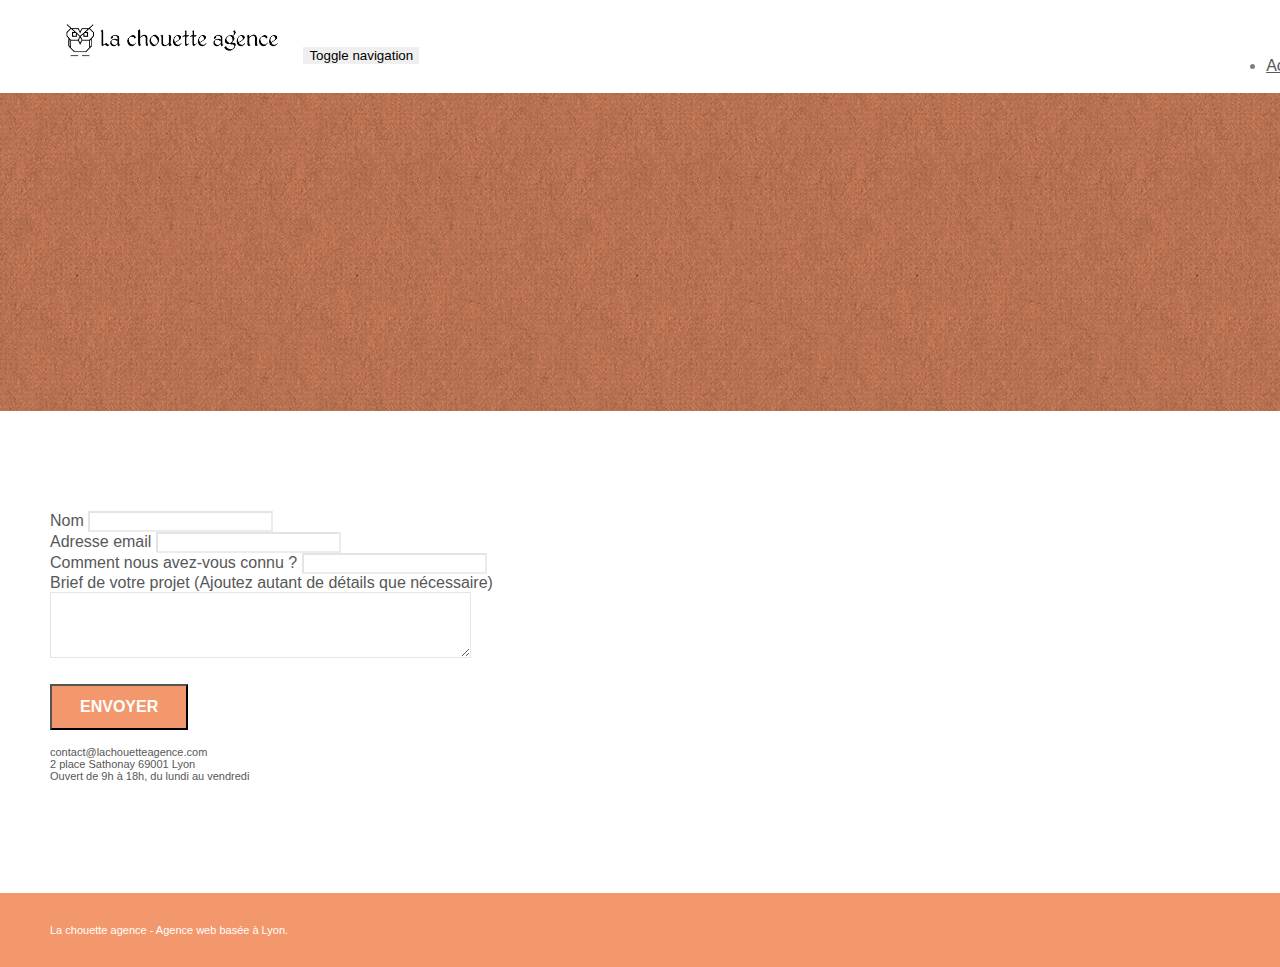
==== contacter-notre-agence.html @ 5e558822 "Modification de l'URL de la page 2" ====
<!doctype html>
<html lang="Default">
<head>
    <meta charset="utf-8">
    <meta name="description" content="Contacter dès aujourd'hui la chouette agence de Lyon pour réussir la création de votre site web en misant sur notre expertise">
    <meta name="viewport" content="width=device-width, initial-scale=1.0, viewport-fit=cover">
    <link rel="shortcut icon" type="image/png" href="favicon.jpg">
    <link rel="stylesheet" type="text/css" href="./css/bootstrap.min.css">
	<link rel="stylesheet" type="text/css" href="style.css">
	<link rel="stylesheet" type="text/css" href="./css/font-awesome.min.css">
	<link rel="stylesheet" type="text/css" href="./css/et-line.min.css">
    <title>Contacter la chouette agence</title>

<!-- Analytics -->
 
<!-- Analytics END -->
    
</head>
<body>
<!-- Principal conteneur -->
<div class="page-container">
    
<!-- bloc-0 -->
<div class="bloc bgc-white l-bloc " id="bloc-0">
	<div class="container bloc-sm">
		<nav class="navbar row">
			<div class="navbar-header">
				<a class="navbar-brand" href="index.html"><img src="img/la-chouette-agence.png" alt="bannière de la chouette agence de lyon" height="40" /></a>
				<button id="nav-toggle" type="button" class="ui-navbar-toggle navbar-toggle" data-toggle="collapse" data-target=".navbar-1">
					<span class="sr-only">Toggle navigation</span><span class="icon-bar"></span><span class="icon-bar"></span><span class="icon-bar"></span>
				</button>
			</div>
			<div class="collapse navbar-collapse navbar-1 special-dropdown-nav">
				<ul class="site-navigation nav navbar-nav">
					<li>
						<a href="index.html">Accueil</a>
					</li>
					<li>
					</li>
					<li>
						<a href="page2.html">page2 &gt;</a>
					</li>
				</ul>
			</div>
		</nav>
	</div>
</div>
<!-- bloc-0 END -->

<!-- bloc-6 -->
<div class="bloc bg-dots-bg bg-repeat bgc-atomic-tangerine d-bloc bloc-bg-texture texture-paper" id="bloc-6">
	<div class="container bloc-lg">
		<div class="row">
			<div class="col-sm-12">
				<h1 class="text-center hero-bloc-text tc-white">
					Parlons web design !
				</h1>
				<p class="text-center mg-lg tc-white tight-width-whitespace">
					Nous sommes ravis que vous souhaitiez collaborer avec notre agence.<br>
					Parlez-nous de votre projet en complétant le formulaire ci-dessous.
				</p>
			</div>
		</div>
	</div>
</div>
<!-- bloc-6 END -->

<!-- bloc-7 -->
<div class="bloc bgc-white l-bloc" id="bloc-7">
	<div class="container bloc-lg">
		<div class="row">
			<div class="col-sm-6">
				<form id="form_1" novalidate success-msg="Your message has been sent." fail-msg="Sorry it seems that our mail server is not responding, Sorry for the inconvenience!">
					<div class="form-group">
						<label>
							Nom
						</label>
						<input id="name" class="form-control" required />
					</div>
					<div class="form-group">
						<label>
							Adresse email
						</label>
						<input id="email" class="form-control" type="email" required />
					</div>
					<div class="form-group">
						<label>
							Comment nous avez-vous connu ?
						</label>
						<input class="form-control" type="email" required id="input_504" />
					</div>
					<div class="form-group">
						<label>
							Brief de votre projet (Ajoutez autant de détails que nécessaire)<br>
						</label><textarea id="message" class="form-control" rows="4" cols="50" required></textarea>
					</div> 
					<button class="bloc-button btn btn-lg btn-block cta-hero btn-atomic-tangerine" type="submit">
						Envoyer
					</button>
				</form>
			</div>
			<div class="col-sm-6">
				<p>
					contact@lachouetteagence.com<br>2 place Sathonay 69001 Lyon<br>Ouvert de 9h à 18h, du lundi au vendredi<br>
				</p>
			</div>
		</div>
	</div>
</div>
<!-- bloc-7 END -->

<!-- ScrollToTop Button -->
<a class="bloc-button btn btn-d scrollToTop" onclick="scrollToTarget('1')"><span class="fa fa-chevron-up"></span></a>
<!-- ScrollToTop Button END-->


<!-- Footer - bloc-8 -->
<div class="bloc bgc-atomic-tangerine d-bloc" id="bloc-8">
	<div class="container bloc-sm">
		<div class="row">
			<div class="col-sm-12">
				<p class="text-center white">
					La chouette agence - Agence web basée à Lyon.<br>
				</p>
				<div class="row row-no-gutters social">
					<div class="col-sm-3">
						<div class="text-center">
							<a class="social" href="index.html"><span class="fa fa-twitter icon-md"></span></a>
						</div>
					</div>
					<div class="col-sm-3">
						<div class="text-center">
							<a class="social" href="index.html"><span class="fa fa-facebook icon-md"></span></a>
						</div>
					</div>
					<div class="col-sm-3">
						<div class="text-center">
							<a class="social" href="index.html"><span class="fa fa-dribbble icon-md"></span></a>
						</div>
					</div>
					<div class="col-sm-3">
						<div class="text-center">
							<a class="social" href="index.html"><span class="fa fa-instagram icon-md"></span></a>
						</div>
					</div>
				</div>
			</div>
		</div>
	</div>
</div>
<!-- Footer - bloc-8 END -->

</div>
<!-- Principal conteneur END -->
    
	<script src="./js/jquery-2.1.0.min.js"></script>
	<script src="./js/bootstrap.min.js"></script>
	<script src="./js/blocs.min.js"></script>
	<script src="./js/jqBootstrapValidation.js"></script>
	<script src="./js/formHandler.js"></script>

</body>
</html>
---- style.css ----
body {
    margin: 0;
    padding: 0;
    background: #FFF;
    overflow-x: hidden;
    -webkit-font-smoothing: antialiased;
    -moz-osx-font-smoothing: grayscale;
}

a,
button {
    transition: all .3s ease-in-out;
    outline: none!important;
}

a:hover {
    text-decoration: none;
    cursor: pointer;
}

#page-loading-blocs-notifaction {
    position: fixed;
    top: 0;
    bottom: 0;
    width: 100%;
    z-index: 100000;
    background: #FFFFFF url("img/pageload-spinner.gif") no-repeat center center;
}

.bloc {
    width: 100%;
    clear: both;
    background: 50% 50% no-repeat;
    padding: 0 50px;
    -webkit-background-size: cover;
    -moz-background-size: cover;
    -o-background-size: cover;
    background-size: cover;
    position: relative;
}

.bloc .container {
    padding-left: 0;
    padding-right: 0;
}

.bloc-lg {
    padding: 100px 50px;
}

.bloc-md {
    padding: 50px;
}

.bloc-sm {
    padding: 20px 50px;
}

.bg-center,
.bg-l-edge,
.bg-r-edge,
.bg-t-edge,
.bg-b-edge,
.bg-tl-edge,
.bg-bl-edge,
.bg-tr-edge,
.bg-br-edge,
.bg-repeat {
    -webkit-background-size: auto!important;
    -moz-background-size: auto!important;
    -o-background-size: auto!important;
    background-size: auto!important;
}

.bg-repeat {
    background: repeat;
}

.bg-t-edge {
    background: top no-repeat;
}

.bloc-bg-texture::before {
    content: "";
    background-size: 2px 2px;
    position: absolute;
    top: 0;
    bottom: 0;
    left: 0;
    right: 0;
}

.texture-paper::before {
    background: url("img/texture-paper.png");
    background-size: 280px 280px;
}

.b-parallax {
    background-attachment: fixed;
}

.d-bloc {
    color: rgba(255, 255, 255, .7);
}

.d-bloc button:hover {
    color: rgba(255, 255, 255, .9);
}

.d-bloc .icon-round,
.d-bloc .icon-square,
.d-bloc .icon-rounded,
.d-bloc .icon-semi-rounded-a,
.d-bloc .icon-semi-rounded-b {
    border-color: rgba(255, 255, 255, .9);
}

.d-bloc .divider-h span {
    border-color: rgba(255, 255, 255, .2);
}

.d-bloc .a-btn,
.d-bloc .navbar a,
.d-bloc .navbar-brand,
.d-bloc a .icon-sm,
.d-bloc a .icon-md,
.d-bloc a .icon-lg,
.d-bloc a .icon-xl,
.d-bloc h1 a,
.d-bloc h2 a,
.d-bloc h3 a,
.d-bloc h4 a,
.d-bloc h5 a,
.d-bloc h6 a,
.d-bloc p a {
    color: rgba(255, 255, 255, .6);
}

.d-bloc .a-btn:hover,
.d-bloc .navbar a:hover,
.d-bloc .navbar-brand:hover,
.d-bloc a:hover .icon-sm,
.d-bloc a:hover .icon-md,
.d-bloc a:hover .icon-lg,
.d-bloc a:hover .icon-xl,
.d-bloc h1 a:hover,
.d-bloc h2 a:hover,
.d-bloc h3 a:hover,
.d-bloc h4 a:hover,
.d-bloc h5 a:hover,
.d-bloc h6 a:hover,
.d-bloc p a:hover {
    color: rgba(255, 255, 255, 1);
}

.d-bloc .navbar-toggle .icon-bar {
    background: rgba(255, 255, 255, 1);
}

.d-bloc .btn-wire,
.d-bloc .btn-wire:hover {
    color: rgba(255, 255, 255, 1);
    border-color: rgba(255, 255, 255, 1);
}

.d-bloc .panel {
    color: rgba(0, 0, 0, .5);
}

.d-bloc .panel button:hover {
    color: rgba(0, 0, 0, .7);
}

.d-bloc .panel icon {
    border-color: rgba(0, 0, 0, .7);
}

.d-bloc .panel .divider-h span {
    border-color: rgba(0, 0, 0, .1);
}

.d-bloc .panel .a-btn {
    color: rgba(0, 0, 0, .6);
}

.d-bloc .panel .a-btn:hover {
    color: rgba(0, 0, 0, 1);
}

.d-bloc .panel .btn-wire,
.d-bloc .panel .btn-wire:hover {
    color: rgba(0, 0, 0, .7);
    border-color: rgba(0, 0, 0, .3);
}

.d-bloc .panel,
.l-bloc {
    color: rgba(0, 0, 0, .5);
}

.d-bloc .panel button:hover,
.l-bloc button:hover {
    color: rgba(0, 0, 0, .7);
}

.l-bloc .icon-round,
.l-bloc .icon-square,
.l-bloc .icon-rounded,
.l-bloc .icon-semi-rounded-a,
.l-bloc .icon-semi-rounded-b {
    border-color: rgba(0, 0, 0, .7);
}

.d-bloc .panel .divider-h span,
.l-bloc .divider-h span {
    border-color: rgba(0, 0, 0, .1);
}

.d-bloc .panel .a-btn,
.l-bloc .a-btn,
.l-bloc .navbar a,
.l-bloc .navbar-brand,
.l-bloc a .icon-sm,
.l-bloc a .icon-md,
.l-bloc a .icon-lg,
.l-bloc a .icon-xl,
.l-bloc h1 a,
.l-bloc h2 a,
.l-bloc h3 a,
.l-bloc h4 a,
.l-bloc h5 a,
.l-bloc h6 a,
.l-bloc p a {
    color: rgba(0, 0, 0, .6);
}

.d-bloc .panel .a-btn:hover,
.l-bloc .a-btn:hover,
.l-bloc .navbar a:hover,
.l-bloc .navbar-brand:hover,
.l-bloc a:hover .icon-sm,
.l-bloc a:hover .icon-md,
.l-bloc a:hover .icon-lg,
.l-bloc a:hover .icon-xl,
.l-bloc h1 a:hover,
.l-bloc h2 a:hover,
.l-bloc h3 a:hover,
.l-bloc h4 a:hover,
.l-bloc h5 a:hover,
.l-bloc h6 a:hover,
.l-bloc p a:hover {
    color: rgba(0, 0, 0, 1);
}

.l-bloc .navbar-toggle .icon-bar {
    color: rgba(0, 0, 0, .6);
}

.d-bloc .panel .btn-wire,
.d-bloc .panel .btn-wire:hover,
.l-bloc .btn-wire,
.l-bloc .btn-wire:hover {
    color: rgba(0, 0, 0, .7);
    border-color: rgba(0, 0, 0, .3);
}

.voffset {
    margin-top: 30px;
}

.voffset-lg {
    margin-top: 80px;
}

.row-no-gutters {
    margin-right: 0;
    margin-left: 0;
}

.row.row-no-gutters > [class^="col-"],
.row.row-no-gutters > [class*=" col-"] {
    padding-right: 0;
    padding-left: 0;
}

#bloc-1-hero h1 {
    font-size: 32px;
}

.navbar {
    margin-bottom: 0;
    z-index: 1;
}

.navbar-brand {
    height: auto;
    padding: 3px 15px;
    font-size: 25px;
    font-weight: normal;
    font-weight: 600;
    line-height: 44px;
}

.navbar-brand img {
    max-height: 200px;
    margin: 0 5px 0 0;
    display: inline;
}

.navbar-brand img[src$=svg] {
    min-width: 100px;
}

.nav-center .navbar-brand img {
    margin: 0;
}

.navbar .nav {
    padding-top: 2px;
    margin-right: -16px;
    float: right;
    z-index: 1;
}

.nav > li {
    float: left;
    margin-top: 4px;
    font-size: 16px;
}

.navbar-nav .open .dropdown-menu > li > a {
    text-align: inherit;
}

.nav > li a:hover,
.nav > li a:focus {
    background: transparent;
}

.navbar-toggle {
    margin: 10px 10px 0 0;
    border: 0px;
}

.navbar-toggle:hover {
    background: transparent!important;
}

.navbar-toggle .icon-bar {
    background-color: rgba(0, 0, 0, .5);
    width: 26px;
}

.nav-invert .navbar .nav {
    float: left;
}

.nav-invert .navbar-header,
.nav-invert .navbar-brand {
    float: right;
    position: relative;
    z-index: 2;
}

@media (min-width: 768px) {
    .site-navigation {
        position: absolute;
        top: 50%;
        right: 20px;
        transform: translate(0, -50%);
        -webkit-transform: translateY(-50%);
    }
    .nav > li .dropdown-menu a,
    .nav > li .dropdown-menu a:hover {
        color: #484848;
    }
    .nav-invert .site-navigation {
        left: 0;
        right: 0;
    }
    .nav-center {
        text-align: center;
    }
    .nav-center .navbar-header {
        width: 100%;
    }
    .nav-center .navbar-header,
    .nav-center .navbar-brand,
    .nav-center .nav > li {
        float: none;
        display: inline-block;
    }
    .nav-center .site-navigation {
        position: relative;
        width: 100%;
        right: 0;
        margin-right: 0px;
        margin-top: 20px;
    }
    .nav-center.mini-nav .navbar-toggle {
        float: none;
        margin: 10px auto 0;
    }
}

.nav > li > .dropdown a {
    background: none!important;
    display: block;
    padding: 14px 15px;
}

nav .caret {
    margin: 0 5px;
}

.dropdown-menu .dropdown-menu {
    top: -8px;
    left: 100%;
}

.dropdown-menu .dropmenu-flow-right {
    top: 100%;
    left: 0;
    margin-left: -1px;
    border-top-left-radius: 0;
    border-top-right-radius: 0;
}

.dropdown-menu .dropdown span {
    border: 4px solid black;
    border-top-color: transparent;
    border-right-color: transparent;
    border-bottom-color: transparent;
    margin: 6px -5px 0 0!important;
    float: right;
}

.mg-md {
    margin-top: 10px;
    margin-bottom: 20px;
}

.mg-lg {
    margin-top: 10px;
    margin-bottom: 40px;
}

.btn {
    margin: 0 5px 5px 0;
}

.btn.pull-right {
    margin: 0 0 5px 5px;
}

.btn-d,
.btn-d:hover,
.btn-d:focus {
    color: #FFF;
    background: rgba(0, 0, 0, .3);
}

button {
    outline: none!important;
}

.btn-rd {
    border-radius: 40px;
}

.btn-clean {
    border: 1px solid rgba(0, 0, 0, .08);
    border-bottom-color: rgba(0, 0, 0, .1);
    text-shadow: 0 1px 0 rgba(0, 0, 1, .1);
    box-shadow: 0 1px 3px rgba(0, 0, 1, .25), inset 0 1px 0 0 rgba(255, 255, 255, .15);
}

.icon-md {
    font-size: 30px!important;
}

.icon-lg {
    font-size: 60px!important;
}

.sm-shadow {
    text-shadow: 0 1px 2px rgba(0, 0, 0, .3);
}

.panel-sq,
.panel-sq .panel-heading,
.panel-sq .panel-footer {
    border-radius: 0;
}

.panel-rd {
    border-radius: 30px;
}

.panel-rd .panel-heading {
    border-radius: 29px 29px 0 0;
}

.panel-rd .panel-footer {
    border-radius: 0 0 29px 29px;
}

.form-control {
    border-color: rgba(0, 0, 0, .1);
    box-shadow: none;
}

.scrollToTop {
    width: 40px;
    height: 40px;
    position: fixed;
    bottom: 20px;
    right: 20px;
    opacity: 0;
    z-index: 500;
    transition: all .3s ease-in-out;
}

.scrollToTop span {
    margin-top: 6px;
}

.showScrollTop {
    font-size: 14px;
    opacity: 1;
}

a[data-lightbox] {
    position: relative;
    display: block;
    text-align: center;
}

a[data-lightbox]:hover::before {
    content: "+";
    font-family: "HelveticaNeue-Light", "Helvetica Neue Light", "Helvetica Neue", Helvetica, Arial;
    font-size: 32px;
    width: 50px;
    height: 50px;
    margin-left: -25px;
    border-radius: 50%;
    background: rgba(0, 0, 0, .6);
    color: #FFF;
    font-weight: 100;
    z-index: 1;
    position: absolute;
    top: 50%;
    transform: translateY(-50%);
    -webkit-transform: translateY(-50%);
}

a[data-lightbox]:hover img {
    opacity: 0.6;
    -webkit-animation-fill-mode: none;
    animation-fill-mode: none;
}

#lightbox-modal {
    display: flex;
    align-items: center;
}

#lightbox-modal .modal-dialog {
    width: 90%;
    max-width: 900px;
    margin: 0 auto 0;
}

#lightbox-modal .modal-dialog img {
    max-height: 90vh;
    margin: 0 auto;
}

.lightbox-caption {
    padding: 20px;
    color: #FFF;
    background: rgba(0, 0, 0, .5);
    position: absolute;
    left: 15px;
    right: 15px;
    bottom: 5px;
}

.close-lightbox {
    color: #FFF;
    font-size: 30px;
    position: absolute;
    top: 20px;
    right: 20px;
    z-index: 20;
    background: rgba(0, 0, 0, .5);
    border: none;
    line-height: 30px;
    padding: 0 9px 5px;
    opacity: 0.3;
}

.close-lightbox:hover,
.next-lightbox:hover,
.prev-lightbox:hover {
    opacity: 1.0;
    color: #FFF;
}

.next-lightbox,
.prev-lightbox {
    font-size: 20px;
    color: rgba(255, 255, 255, .9);
    background: rgba(0, 0, 0, .5);
    transition: all .2s ease-in-out;
    position: absolute;
    top: 45%;
    z-index: 1;
    opacity: 0.4;
}

.next-lightbox {
    padding: 6px 8px 1px 13px;
    right: 25px;
}

.prev-lightbox {
    padding: 6px 13px 1px 10px;
    left: 25px;
}

.snapshot-lb .modal-body {
    padding-bottom: 45px;
}

.snapshot-lb .lightbox-caption {
    padding: 0;
    color: rgba(0, 0, 0, .5);
    background: none;
}

h1,
h2,
h3,
h4,
h5,
h6,
p,
label,
.btn,
a {
    font-family: "helvetica";
    font-weight: 400;
    color: #575757!important;
}

.container {
    max-width: 1000px;
}

.hero-bloc-text {
    font-size: 38px;
}

.hero-bloc-text-sub {
    font-size: 36px;
}

.statement-bloc-text {
    line-height: 26px;
    font-style: italic;
    font-size: 20px;
    text-align: center;
    font-weight: lighter;
    max-width: 520px;
    margin: auto auto auto auto;
}

p {
    font-size: 11px;
}

.tight-width-whitespace {
    max-width: 600px;
    margin: auto auto auto auto;
}

.h1 {
    font-size: 20px;
    font-family: "Open Sans";
}

.cta-hero {
    margin-top: 22px;
    color: #FFFFFF!important;
    text-transform: uppercase;
    padding: 12px 28px 12px 28px;
    font-size: 16px;
    font-weight: 700;
}

.social {
    max-width: 400px;
    margin: auto auto auto auto;
}

h2 {
    font-size: 22px;
    line-height: 1.4em;
}

h3 {
    font-size: 15px;
    text-transform: uppercase;
    font-weight: 700;
    color: #333333!important;
}

.med-width-whitespace {
    max-width: 800px;
    margin: auto auto auto auto;
    box-shadow: 0px 0px 0px #000000;
}

h1 {
    color: #333333!important;
}

h4 {
    color: #333333!important;
}

.icons {
    margin-bottom: 14px;
    margin-top: 24px;
}

.white {
    color: #FFFFFF!important;
}

.portfolio-thumb {
    margin-bottom: 24px;
}

.portfolio-row {
    margin-bottom: 44px;
    margin-top: 50px;
}

.avatar {
    box-shadow: 0px 4px 9px rgba(0, 0, 0, 0.3);
}

.black-background {
    background-color: rgba(165, 147, 99, 0.7);
    padding: 40px 40px 40px 40px;
}

.bold-link {
    font-weight: 900;
    text-decoration: underline!important;
}

.bgc-white {
    background-color: #FFFFFF;
}

.bgc-dark-slate-blue {
    background-color: #364577;
}

.bgc-atomic-tangerine {
    background-color: #F3976C;
}

.tc-white {
    color: #F3976C!important;
}

.btn-atomic-tangerine {
    background: #F3976C;
    color: #FFFFFF!important;
}

.btn-atomic-tangerine:hover {
    background: #c27956!important;
    color: #FFFFFF!important;
}

.ltc-white {
    color: #FFFFFF!important;
}

.ltc-white:hover {
    color: #cccccc!important;
}

.ltc-atomic-tangerine {
    color: #F3976C!important;
}

.ltc-atomic-tangerine:hover {
    color: #c27956!important;
}

.icon-dark-slate-blue {
    color: #364577!important;
    border-color: #364577!important;
}

.bg-dots-bg {
    background-image: url("img/dots-bg.png");
}

.bg-lines-h2-bg {
    background-image: url("img/lines-h2-bg.png");
}

.bg-banniere {
    background-image: url("img/la-chouette-agence-banniere.jpg");
}

.bg-presentation {
    background-image: url("img/image-de-presentation.jpg");
}

@media (max-width: 1024px) {
    .bloc {
        padding-left: 20px;
        padding-right: 20px;
    }
    .bloc.full-width-bloc,
    .bloc-tile-2.full-width-bloc .container,
    .bloc-tile-3.full-width-bloc .container,
    .bloc-tile-4.full-width-bloc .container {
        padding-left: 0;
        padding-right: 0;
    }
}

@media (max-width: 992px) and (min-width: 768px) {
    .navbar .nav {
        max-width: 80%
    }
    .nav-center.navbar .nav {
        max-width: 100%
    }
}

@media only screen and (min-device-width: 768px) and (max-device-width: 1024px) and (orientation: landscape) {
    .b-parallax {
        background-attachment: scroll;
    }
}

@media only screen and (min-device-width: 1024px) and (max-device-width: 1366px) and (-webkit-min-device-pixel-ratio: 1.5) {
    .b-parallax {
        background-attachment: scroll;
    }
}

@media (max-width: 991px) {
    .container {
        width: 100%;
    }
    .b-parallax {
        background-attachment: scroll;
    }
    .page-container,
    #hero-bloc {
        overflow-x: hidden;
        position: relative;
    }
    .bloc {
        padding-left: constant(safe-area-inset-left);
        padding-right: constant(safe-area-inset-right);
    }
    .bloc-group,
    .bloc-group .bloc {
        display: block;
        width: 100%;
    }
    .bloc-fill-screen .fill-bloc-top-edge,
    .bloc-fill-screen .fill-bloc-bottom-edge {
        padding: 0 20px;
        padding-left: constant(safe-area-inset-left);
        padding-right: constant(safe-area-inset-right);
    }
}

@media (max-width: 767px) {
    .page-container {
        overflow-x: hidden;
        position: relative;
    }
    h1,
    h2,
    h3,
    h4,
    h5,
    h6,
    p,
    #disqus_thread {
        padding-left: 10px!important;
        padding-right: 10px!important;
    }
    .b-parallax {
        background-attachment: scroll;
    }
    .navbar .nav {
        padding-top: 0;
        border-top: 1px solid rgba(0, 0, 0, .2);
        float: none!important;
    }
    .navbar.row {
        margin-left: 0;
        margin-right: 0;
    }
    .site-navigation {
        position: inherit;
        transform: none;
        -webkit-transform: none;
        -ms-transform: none;
    }
    .nav > li {
        margin-top: 0;
        border-bottom: 1px solid rgba(0, 0, 0, .1);
        background: rgba(0, 0, 0, .05);
        text-align: left;
        padding-left: 15px;
        width: 100%;
    }
    .nav > li:hover {
        background: rgba(0, 0, 0, .08);
    }
    .dropdown .dropdown a .caret {
        float: none;
        margin: 5px 0 0 10px!important;
        border: 4px solid black;
        border-bottom-color: transparent;
        border-right-color: transparent;
        border-left-color: transparent;
    }
    #hero-bloc .navbar .nav {
        background: rgba(0, 0, 0, .8);
    }
    #hero-bloc .navbar .nav a {
        color: rgba(255, 255, 255, .6);
    }
    .hero {
        padding: 50px 0;
    }
    .hero-nav {
        left: -1px;
        right: -1px;
    }
    .navbar-collapse {
        padding: 0;
        overflow-x: hidden;
        -webkit-box-shadow: none;
        box-shadow: none;
    }
    .navbar-brand img {
        max-height: 40px;
        width: auto;
    }
    .nav-invert .navbar-header {
        float: none;
        width: 100%;
    }
    .nav-invert .navbar-toggle {
        float: left;
        margin-left: 10px;
    }
    .bloc {
        padding-left: 0;
        padding-right: 0;
    }
    .bloc-xxl,
    .bloc-xl,
    .bloc-lg {
        padding: 40px 0;
    }
    .bloc-sm,
    .bloc-md {
        padding-left: 0;
        padding-right: 0;
    }
    .bloc-tile-2 .container,
    .bloc-tile-3 .container,
    .bloc-tile-4 .container,
    .bloc-fill-screen .fill-bloc-top-edge,
    .bloc-fill-screen .fill-bloc-bottom-edge {
        padding-left: 0;
        padding-right: 0;
    }
    .a-block {
        padding: 0 10px;
    }
    .btn-dwn {
        display: none;
    }
    .voffset {
        margin-top: 5px;
    }
    .voffset-md {
        margin-top: 20px;
    }
    .voffset-lg {
        margin-top: 30px;
    }
    form {
        padding: 5px;
    }
    .close-lightbox {
        display: inline-block;
    }
    .blocsapp-device-iphone5 {
        background-size: 216px 425px;
        padding-top: 60px;
        width: 216px;
        height: 425px;
    }
    .blocsapp-device-iphone5 img {
        width: 180px;
        height: 320px;
    }
}

@media (max-width: 400px) {
    .bloc {
        padding-left: 0;
        padding-right: 0;
    }
}

@media (max-width: 767px) {
    .bloc-mob-center-text {
        text-align: center;
    }
}
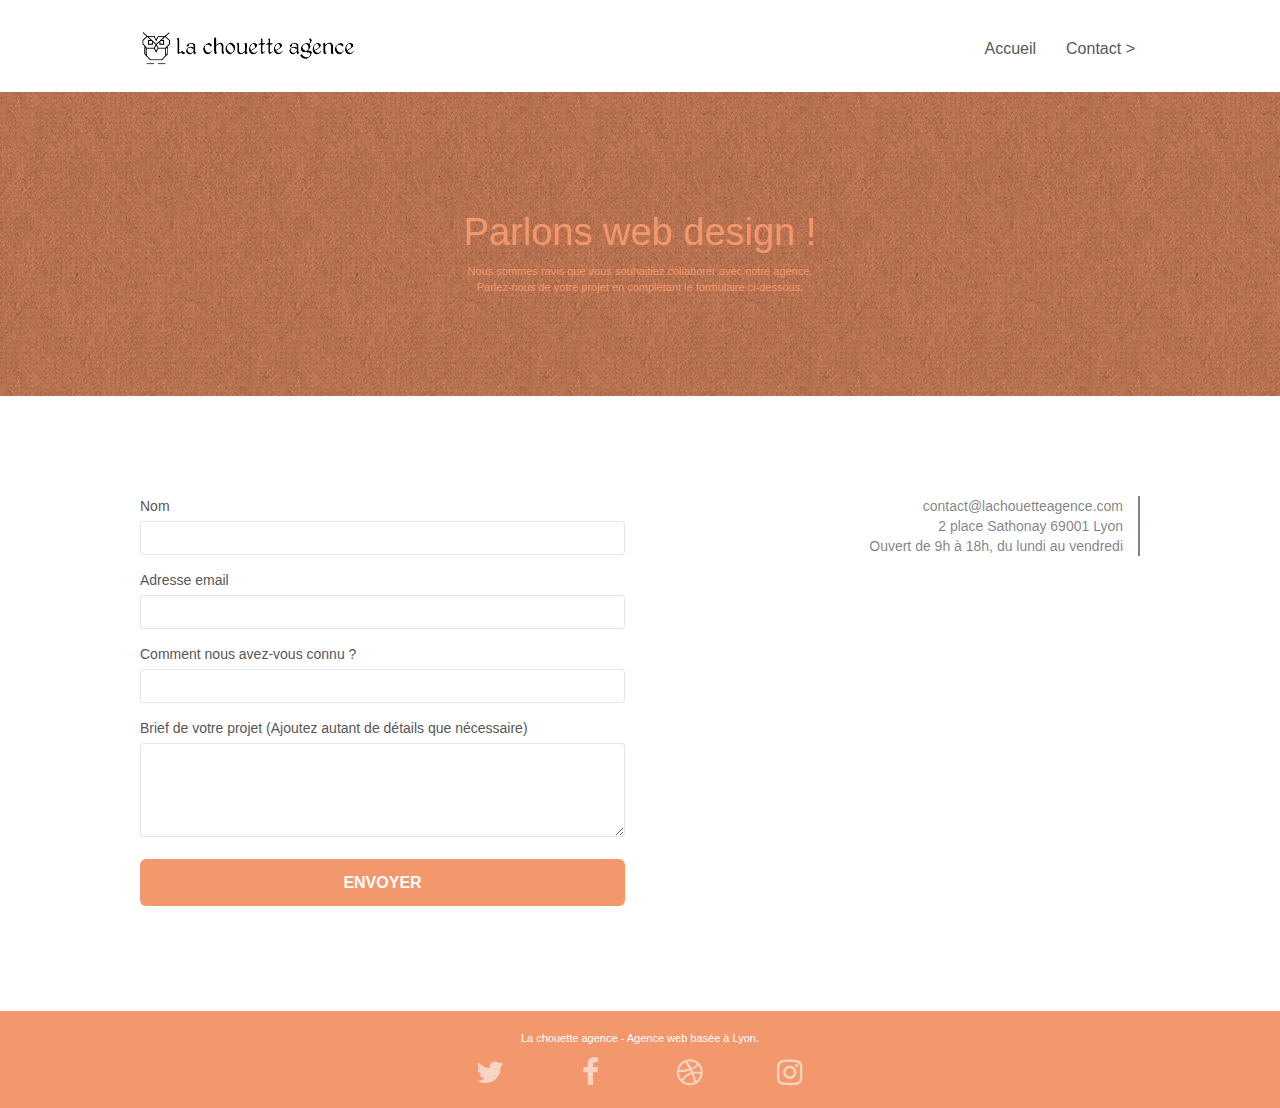
==== commit d15f1db2: "Corrections des link dans le head de la page 2" ====
--- a/contacter-notre-agence.html
+++ b/contacter-notre-agence.html
@@ -5,10 +5,10 @@
     <meta name="description" content="Contacter dès aujourd'hui la chouette agence de Lyon pour réussir la création de votre site web en misant sur notre expertise">
     <meta name="viewport" content="width=device-width, initial-scale=1.0, viewport-fit=cover">
     <link rel="shortcut icon" type="image/png" href="favicon.jpg">
-    <link rel="stylesheet" type="text/css" href="./css/bootstrap.min.css">
+    <link rel="stylesheet" type="text/css" href="./css/bootstrap.css">
 	<link rel="stylesheet" type="text/css" href="style.css">
-	<link rel="stylesheet" type="text/css" href="./css/font-awesome.min.css">
-	<link rel="stylesheet" type="text/css" href="./css/et-line.min.css">
+	<link rel="stylesheet" type="text/css" href="./css/font-awesome.css">
+	<link rel="stylesheet" type="text/css" href="./css/et-line.css">
     <title>Contacter la chouette agence</title>
 
 <!-- Analytics -->
@@ -36,9 +36,7 @@
 						<a href="index.html">Accueil</a>
 					</li>
 					<li>
-					</li>
-					<li>
-						<a href="page2.html">page2 &gt;</a>
+						<a href="contacter-notre-agence.html">Contact &gt;</a>
 					</li>
 				</ul>
 			</div>
@@ -100,9 +98,10 @@
 				</form>
 			</div>
 			<div class="col-sm-6">
-				<p>
-					contact@lachouetteagence.com<br>2 place Sathonay 69001 Lyon<br>Ouvert de 9h à 18h, du lundi au vendredi<br>
-				</p>
+				<address>contact@lachouetteagence.com<br>
+					2 place Sathonay 69001 Lyon<br>
+					Ouvert de 9h à 18h, du lundi au vendredi<br>
+				</address>
 			</div>
 		</div>
 	</div>
--- a/style.css
+++ b/style.css
@@ -287,6 +287,8 @@
     font-size: 32px;
 }
 
+/* Navigation du header - bloc 0 */
+
 .navbar {
     margin-bottom: 0;
     z-index: 1;
@@ -362,6 +364,8 @@
     z-index: 2;
 }
 
+/* Début du responsive */
+
 @media (min-width: 768px) {
     .site-navigation {
         position: absolute;
@@ -402,6 +406,8 @@
         margin: 10px auto 0;
     }
 }
+
+/* Suite du nav */
 
 .nav > li > .dropdown a {
     background: none!important;
@@ -825,6 +831,42 @@
     background-image: url("img/image-de-presentation.jpg");
 }
 
+/* Modifications du CSS */
+/* Pour SEO, Accessibilité et Optimisation */
+
+blockquote {
+    border-left: none;
+    text-align: center;
+    font-size: 2rem;
+    padding: 0 10% 0;
+}
+
+blockquote p {
+    font-size: 1.4rem;
+}
+
+blockquote strong {
+    font-weight: normal;
+}
+
+h2.sous_titre--1 {
+    padding: 0 20% 0;
+}
+
+h2.sous_titre--2 {
+    padding: 0 28% 0;
+}
+
+address {
+    text-align: right;
+    padding-right: 15px;
+    border-right: 2px solid grey;
+}
+
+/* Fin des modifications */
+
+/* Suite du responsive */
+
 @media (max-width: 1024px) {
     .bloc {
         padding-left: 20px;
--- a/css/et-line.css
+++ b/css/et-line.css
@@ -0,0 +1,519 @@
+@font-face {
+    font-family: et-line;
+    src: url(../fonts/et-line.eot);
+    src: url(../fonts/et-line.eot?#iefix) format('embedded-opentype'), url(../fonts/et-line.woff) format('woff'), url(../fonts/et-line.ttf) format('truetype'), url(../fonts/et-line.svg#et-line) format('svg');
+    font-weight: 400;
+    font-style: normal
+}
+
+.et-icon-adjustments,
+.et-icon-alarmclock,
+.et-icon-anchor,
+.et-icon-aperture,
+.et-icon-attachment,
+.et-icon-bargraph,
+.et-icon-basket,
+.et-icon-beaker,
+.et-icon-bike,
+.et-icon-book-open,
+.et-icon-briefcase,
+.et-icon-browser,
+.et-icon-calendar,
+.et-icon-camera,
+.et-icon-caution,
+.et-icon-chat,
+.et-icon-circle-compass,
+.et-icon-clipboard,
+.et-icon-clock,
+.et-icon-cloud,
+.et-icon-compass,
+.et-icon-desktop,
+.et-icon-dial,
+.et-icon-document,
+.et-icon-documents,
+.et-icon-download,
+.et-icon-dribbble,
+.et-icon-edit,
+.et-icon-envelope,
+.et-icon-expand,
+.et-icon-facebook,
+.et-icon-flag,
+.et-icon-focus,
+.et-icon-gears,
+.et-icon-genius,
+.et-icon-gift,
+.et-icon-global,
+.et-icon-globe,
+.et-icon-googleplus,
+.et-icon-grid,
+.et-icon-happy,
+.et-icon-hazardous,
+.et-icon-heart,
+.et-icon-hotairballoon,
+.et-icon-hourglass,
+.et-icon-key,
+.et-icon-laptop,
+.et-icon-layers,
+.et-icon-lifesaver,
+.et-icon-lightbulb,
+.et-icon-linegraph,
+.et-icon-linkedin,
+.et-icon-lock,
+.et-icon-magnifying-glass,
+.et-icon-map,
+.et-icon-map-pin,
+.et-icon-megaphone,
+.et-icon-mic,
+.et-icon-mobile,
+.et-icon-newspaper,
+.et-icon-notebook,
+.et-icon-paintbrush,
+.et-icon-paperclip,
+.et-icon-pencil,
+.et-icon-phone,
+.et-icon-picture,
+.et-icon-pictures,
+.et-icon-piechart,
+.et-icon-presentation,
+.et-icon-pricetags,
+.et-icon-printer,
+.et-icon-profile-female,
+.et-icon-profile-male,
+.et-icon-puzzle,
+.et-icon-quote,
+.et-icon-recycle,
+.et-icon-refresh,
+.et-icon-ribbon,
+.et-icon-rss,
+.et-icon-sad,
+.et-icon-scissors,
+.et-icon-scope,
+.et-icon-search,
+.et-icon-shield,
+.et-icon-speedometer,
+.et-icon-strategy,
+.et-icon-streetsign,
+.et-icon-tablet,
+.et-icon-target,
+.et-icon-telescope,
+.et-icon-toolbox,
+.et-icon-tools,
+.et-icon-tools-2,
+.et-icon-trophy,
+.et-icon-tumblr,
+.et-icon-twitter,
+.et-icon-upload,
+.et-icon-video,
+.et-icon-wallet,
+.et-icon-wine {
+    font-family: et-line;
+    speak: none;
+    font-style: normal;
+    font-weight: 400;
+    font-variant: normal;
+    text-transform: none;
+    line-height: 1;
+    -webkit-font-smoothing: antialiased;
+    -moz-osx-font-smoothing: grayscale;
+    display: inline-block
+}
+
+.et-icon-mobile:before {
+    content: "\e000"
+}
+
+.et-icon-laptop:before {
+    content: "\e001"
+}
+
+.et-icon-desktop:before {
+    content: "\e002"
+}
+
+.et-icon-tablet:before {
+    content: "\e003"
+}
+
+.et-icon-phone:before {
+    content: "\e004"
+}
+
+.et-icon-document:before {
+    content: "\e005"
+}
+
+.et-icon-documents:before {
+    content: "\e006"
+}
+
+.et-icon-search:before {
+    content: "\e007"
+}
+
+.et-icon-clipboard:before {
+    content: "\e008"
+}
+
+.et-icon-newspaper:before {
+    content: "\e009"
+}
+
+.et-icon-notebook:before {
+    content: "\e00a"
+}
+
+.et-icon-book-open:before {
+    content: "\e00b"
+}
+
+.et-icon-browser:before {
+    content: "\e00c"
+}
+
+.et-icon-calendar:before {
+    content: "\e00d"
+}
+
+.et-icon-presentation:before {
+    content: "\e00e"
+}
+
+.et-icon-picture:before {
+    content: "\e00f"
+}
+
+.et-icon-pictures:before {
+    content: "\e010"
+}
+
+.et-icon-video:before {
+    content: "\e011"
+}
+
+.et-icon-camera:before {
+    content: "\e012"
+}
+
+.et-icon-printer:before {
+    content: "\e013"
+}
+
+.et-icon-toolbox:before {
+    content: "\e014"
+}
+
+.et-icon-briefcase:before {
+    content: "\e015"
+}
+
+.et-icon-wallet:before {
+    content: "\e016"
+}
+
+.et-icon-gift:before {
+    content: "\e017"
+}
+
+.et-icon-bargraph:before {
+    content: "\e018"
+}
+
+.et-icon-grid:before {
+    content: "\e019"
+}
+
+.et-icon-expand:before {
+    content: "\e01a"
+}
+
+.et-icon-focus:before {
+    content: "\e01b"
+}
+
+.et-icon-edit:before {
+    content: "\e01c"
+}
+
+.et-icon-adjustments:before {
+    content: "\e01d"
+}
+
+.et-icon-ribbon:before {
+    content: "\e01e"
+}
+
+.et-icon-hourglass:before {
+    content: "\e01f"
+}
+
+.et-icon-lock:before {
+    content: "\e020"
+}
+
+.et-icon-megaphone:before {
+    content: "\e021"
+}
+
+.et-icon-shield:before {
+    content: "\e022"
+}
+
+.et-icon-trophy:before {
+    content: "\e023"
+}
+
+.et-icon-flag:before {
+    content: "\e024"
+}
+
+.et-icon-map:before {
+    content: "\e025"
+}
+
+.et-icon-puzzle:before {
+    content: "\e026"
+}
+
+.et-icon-basket:before {
+    content: "\e027"
+}
+
+.et-icon-envelope:before {
+    content: "\e028"
+}
+
+.et-icon-streetsign:before {
+    content: "\e029"
+}
+
+.et-icon-telescope:before {
+    content: "\e02a"
+}
+
+.et-icon-gears:before {
+    content: "\e02b"
+}
+
+.et-icon-key:before {
+    content: "\e02c"
+}
+
+.et-icon-paperclip:before {
+    content: "\e02d"
+}
+
+.et-icon-attachment:before {
+    content: "\e02e"
+}
+
+.et-icon-pricetags:before {
+    content: "\e02f"
+}
+
+.et-icon-lightbulb:before {
+    content: "\e030"
+}
+
+.et-icon-layers:before {
+    content: "\e031"
+}
+
+.et-icon-pencil:before {
+    content: "\e032"
+}
+
+.et-icon-tools:before {
+    content: "\e033"
+}
+
+.et-icon-tools-2:before {
+    content: "\e034"
+}
+
+.et-icon-scissors:before {
+    content: "\e035"
+}
+
+.et-icon-paintbrush:before {
+    content: "\e036"
+}
+
+.et-icon-magnifying-glass:before {
+    content: "\e037"
+}
+
+.et-icon-circle-compass:before {
+    content: "\e038"
+}
+
+.et-icon-linegraph:before {
+    content: "\e039"
+}
+
+.et-icon-mic:before {
+    content: "\e03a"
+}
+
+.et-icon-strategy:before {
+    content: "\e03b"
+}
+
+.et-icon-beaker:before {
+    content: "\e03c"
+}
+
+.et-icon-caution:before {
+    content: "\e03d"
+}
+
+.et-icon-recycle:before {
+    content: "\e03e"
+}
+
+.et-icon-anchor:before {
+    content: "\e03f"
+}
+
+.et-icon-profile-male:before {
+    content: "\e040"
+}
+
+.et-icon-profile-female:before {
+    content: "\e041"
+}
+
+.et-icon-bike:before {
+    content: "\e042"
+}
+
+.et-icon-wine:before {
+    content: "\e043"
+}
+
+.et-icon-hotairballoon:before {
+    content: "\e044"
+}
+
+.et-icon-globe:before {
+    content: "\e045"
+}
+
+.et-icon-genius:before {
+    content: "\e046"
+}
+
+.et-icon-map-pin:before {
+    content: "\e047"
+}
+
+.et-icon-dial:before {
+    content: "\e048"
+}
+
+.et-icon-chat:before {
+    content: "\e049"
+}
+
+.et-icon-heart:before {
+    content: "\e04a"
+}
+
+.et-icon-cloud:before {
+    content: "\e04b"
+}
+
+.et-icon-upload:before {
+    content: "\e04c"
+}
+
+.et-icon-download:before {
+    content: "\e04d"
+}
+
+.et-icon-target:before {
+    content: "\e04e"
+}
+
+.et-icon-hazardous:before {
+    content: "\e04f"
+}
+
+.et-icon-piechart:before {
+    content: "\e050"
+}
+
+.et-icon-speedometer:before {
+    content: "\e051"
+}
+
+.et-icon-global:before {
+    content: "\e052"
+}
+
+.et-icon-compass:before {
+    content: "\e053"
+}
+
+.et-icon-lifesaver:before {
+    content: "\e054"
+}
+
+.et-icon-clock:before {
+    content: "\e055"
+}
+
+.et-icon-aperture:before {
+    content: "\e056"
+}
+
+.et-icon-quote:before {
+    content: "\e057"
+}
+
+.et-icon-scope:before {
+    content: "\e058"
+}
+
+.et-icon-alarmclock:before {
+    content: "\e059"
+}
+
+.et-icon-refresh:before {
+    content: "\e05a"
+}
+
+.et-icon-happy:before {
+    content: "\e05b"
+}
+
+.et-icon-sad:before {
+    content: "\e05c"
+}
+
+.et-icon-facebook:before {
+    content: "\e05d"
+}
+
+.et-icon-twitter:before {
+    content: "\e05e"
+}
+
+.et-icon-googleplus:before {
+    content: "\e05f"
+}
+
+.et-icon-rss:before {
+    content: "\e060"
+}
+
+.et-icon-tumblr:before {
+    content: "\e061"
+}
+
+.et-icon-linkedin:before {
+    content: "\e062"
+}
+
+.et-icon-dribbble:before {
+    content: "\e063"
+}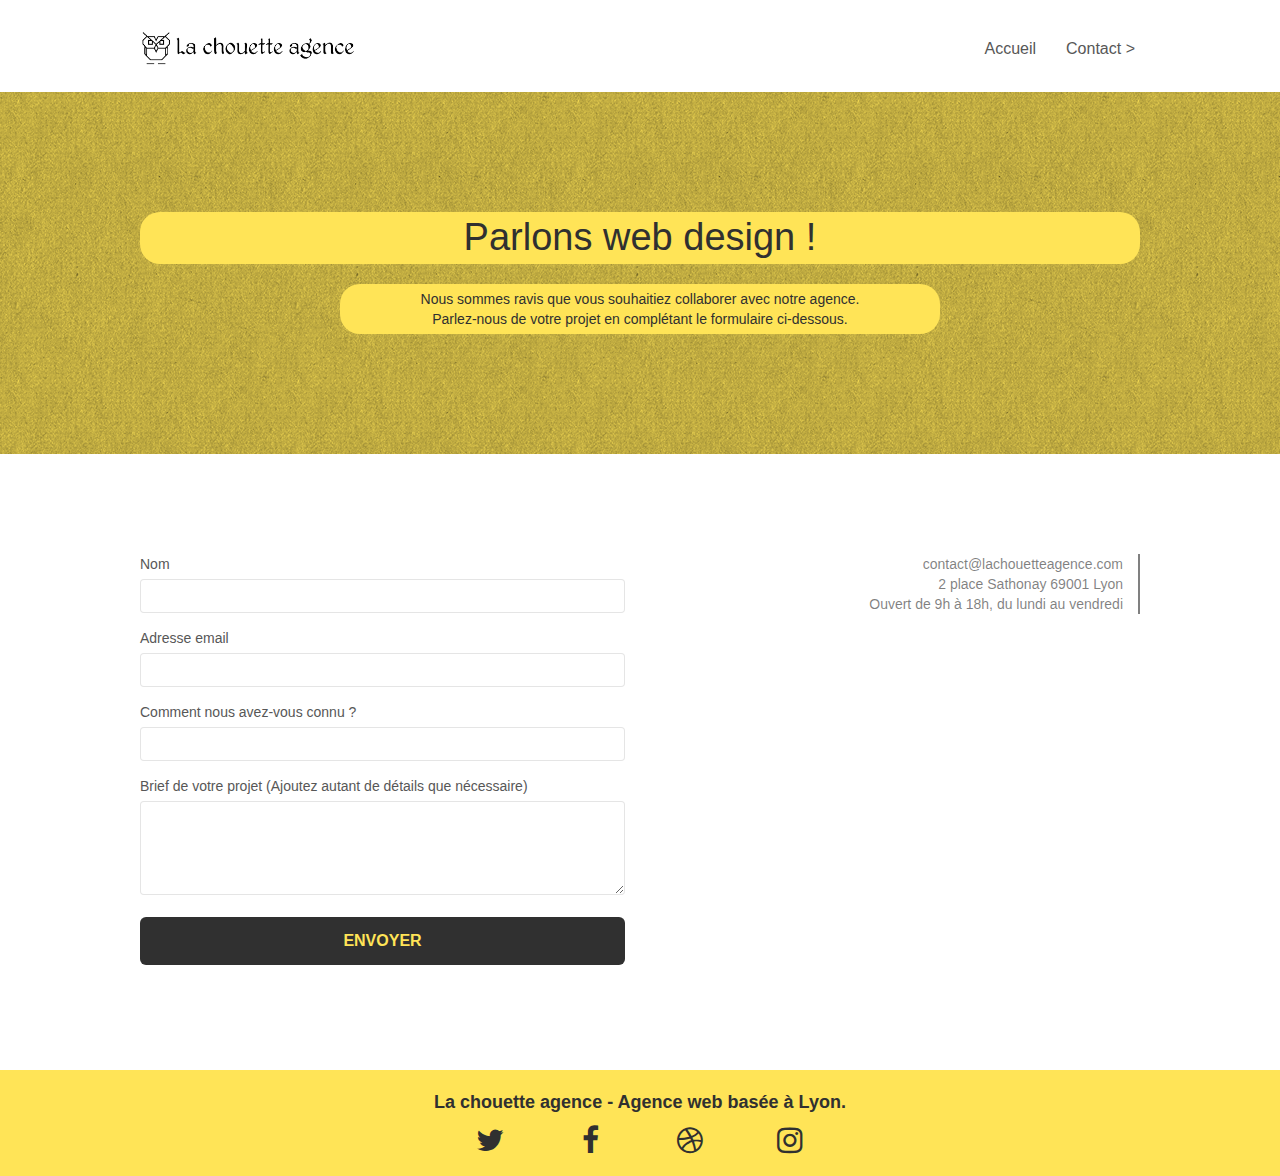
==== commit 2ac0bd4c: "Validation W3C" ====
--- a/contacter-notre-agence.html
+++ b/contacter-notre-agence.html
@@ -1,162 +1,175 @@
 <!doctype html>
-<html lang="Default">
-<head>
-    <meta charset="utf-8">
-    <meta name="description" content="Contacter dès aujourd'hui la chouette agence de Lyon pour réussir la création de votre site web en misant sur notre expertise">
-    <meta name="viewport" content="width=device-width, initial-scale=1.0, viewport-fit=cover">
-    <link rel="shortcut icon" type="image/png" href="favicon.jpg">
-    <link rel="stylesheet" type="text/css" href="./css/bootstrap.css">
-	<link rel="stylesheet" type="text/css" href="style.css">
-	<link rel="stylesheet" type="text/css" href="./css/font-awesome.css">
-	<link rel="stylesheet" type="text/css" href="./css/et-line.css">
-    <title>Contacter la chouette agence</title>
+<html lang="fr">
+	<head>
+	    <meta charset="utf-8">
+	    <meta name="description" content="Contacter dès aujourd'hui la chouette agence de Lyon pour réussir la création de votre site web en misant sur notre expertise">
+	    <meta name="viewport" content="width=device-width, initial-scale=1.0, viewport-fit=cover">
+	    <link rel="shortcut icon" type="image/png" href="favicon.jpg">
+	    <link rel="stylesheet" type="text/css" href="./css/bootstrap.css">
+		<link rel="stylesheet" type="text/css" href="style.css">
+		<link rel="stylesheet" type="text/css" href="./css/font-awesome.css">
+		<link rel="stylesheet" type="text/css" href="./css/et-line.css">
+	    <title>Contacter la chouette agence</title>
 
-<!-- Analytics -->
- 
-<!-- Analytics END -->
-    
-</head>
-<body>
-<!-- Principal conteneur -->
-<div class="page-container">
-    
-<!-- bloc-0 -->
-<div class="bloc bgc-white l-bloc " id="bloc-0">
-	<div class="container bloc-sm">
-		<nav class="navbar row">
-			<div class="navbar-header">
-				<a class="navbar-brand" href="index.html"><img src="img/la-chouette-agence.png" alt="bannière de la chouette agence de lyon" height="40" /></a>
-				<button id="nav-toggle" type="button" class="ui-navbar-toggle navbar-toggle" data-toggle="collapse" data-target=".navbar-1">
-					<span class="sr-only">Toggle navigation</span><span class="icon-bar"></span><span class="icon-bar"></span><span class="icon-bar"></span>
-				</button>
+	<!-- Analytics -->
+	 
+	<!-- Analytics END -->
+	    
+	</head>
+	<body>
+		<!-- Principal conteneur -->
+		<div class="page-container">
+		    
+			<!-- bloc-0 -->
+			<div class="bloc bgc-white l-bloc " id="bloc-0">
+				<div class="container bloc-sm">
+					<nav class="navbar row">
+						<div class="navbar-header">
+							<a class="navbar-brand" href="index.html">
+								<img src="img/la-chouette-agence.png" alt="bannière de la chouette agence de lyon" height="40" /></a>
+							<button id="nav-toggle" type="button" class="ui-navbar-toggle navbar-toggle" data-toggle="collapse" data-target=".navbar-1">
+								<span class="sr-only">Toggle navigation</span>
+								<span class="icon-bar"></span>
+								<span class="icon-bar"></span>
+								<span class="icon-bar"></span>
+							</button>
+						</div>
+						<div class="collapse navbar-collapse navbar-1 special-dropdown-nav">
+							<ul class="site-navigation nav navbar-nav">
+								<li>
+									<a href="index.html">Accueil</a>
+								</li>
+								<li>
+									<a href="contacter-notre-agence.html">Contact &gt;</a>
+								</li>
+							</ul>
+						</div>
+					</nav>
+				</div>
 			</div>
-			<div class="collapse navbar-collapse navbar-1 special-dropdown-nav">
-				<ul class="site-navigation nav navbar-nav">
-					<li>
-						<a href="index.html">Accueil</a>
-					</li>
-					<li>
-						<a href="contacter-notre-agence.html">Contact &gt;</a>
-					</li>
-				</ul>
-			</div>
-		</nav>
-	</div>
-</div>
-<!-- bloc-0 END -->
+			<!-- bloc-0 END -->
 
-<!-- bloc-6 -->
-<div class="bloc bg-dots-bg bg-repeat bgc-atomic-tangerine d-bloc bloc-bg-texture texture-paper" id="bloc-6">
-	<div class="container bloc-lg">
-		<div class="row">
-			<div class="col-sm-12">
-				<h1 class="text-center hero-bloc-text tc-white">
-					Parlons web design !
-				</h1>
-				<p class="text-center mg-lg tc-white tight-width-whitespace">
-					Nous sommes ravis que vous souhaitiez collaborer avec notre agence.<br>
-					Parlez-nous de votre projet en complétant le formulaire ci-dessous.
-				</p>
-			</div>
-		</div>
-	</div>
-</div>
-<!-- bloc-6 END -->
-
-<!-- bloc-7 -->
-<div class="bloc bgc-white l-bloc" id="bloc-7">
-	<div class="container bloc-lg">
-		<div class="row">
-			<div class="col-sm-6">
-				<form id="form_1" novalidate success-msg="Your message has been sent." fail-msg="Sorry it seems that our mail server is not responding, Sorry for the inconvenience!">
-					<div class="form-group">
-						<label>
-							Nom
-						</label>
-						<input id="name" class="form-control" required />
-					</div>
-					<div class="form-group">
-						<label>
-							Adresse email
-						</label>
-						<input id="email" class="form-control" type="email" required />
-					</div>
-					<div class="form-group">
-						<label>
-							Comment nous avez-vous connu ?
-						</label>
-						<input class="form-control" type="email" required id="input_504" />
-					</div>
-					<div class="form-group">
-						<label>
-							Brief de votre projet (Ajoutez autant de détails que nécessaire)<br>
-						</label><textarea id="message" class="form-control" rows="4" cols="50" required></textarea>
-					</div> 
-					<button class="bloc-button btn btn-lg btn-block cta-hero btn-atomic-tangerine" type="submit">
-						Envoyer
-					</button>
-				</form>
-			</div>
-			<div class="col-sm-6">
-				<address>contact@lachouetteagence.com<br>
-					2 place Sathonay 69001 Lyon<br>
-					Ouvert de 9h à 18h, du lundi au vendredi<br>
-				</address>
-			</div>
-		</div>
-	</div>
-</div>
-<!-- bloc-7 END -->
-
-<!-- ScrollToTop Button -->
-<a class="bloc-button btn btn-d scrollToTop" onclick="scrollToTarget('1')"><span class="fa fa-chevron-up"></span></a>
-<!-- ScrollToTop Button END-->
-
-
-<!-- Footer - bloc-8 -->
-<div class="bloc bgc-atomic-tangerine d-bloc" id="bloc-8">
-	<div class="container bloc-sm">
-		<div class="row">
-			<div class="col-sm-12">
-				<p class="text-center white">
-					La chouette agence - Agence web basée à Lyon.<br>
-				</p>
-				<div class="row row-no-gutters social">
-					<div class="col-sm-3">
-						<div class="text-center">
-							<a class="social" href="index.html"><span class="fa fa-twitter icon-md"></span></a>
-						</div>
-					</div>
-					<div class="col-sm-3">
-						<div class="text-center">
-							<a class="social" href="index.html"><span class="fa fa-facebook icon-md"></span></a>
-						</div>
-					</div>
-					<div class="col-sm-3">
-						<div class="text-center">
-							<a class="social" href="index.html"><span class="fa fa-dribbble icon-md"></span></a>
-						</div>
-					</div>
-					<div class="col-sm-3">
-						<div class="text-center">
-							<a class="social" href="index.html"><span class="fa fa-instagram icon-md"></span></a>
+			<!-- bloc-6 -->
+			<div class="bloc bg-dots-bg bg-repeat bgc-atomic-tangerine d-bloc bloc-bg-texture texture-paper" id="bloc-6">
+				<div class="container bloc-lg">
+					<div class="row">
+						<div class="col-sm-12">
+							<h1 class="text-center hero-bloc-text tc-white">
+								Parlons web design !
+							</h1>
+							<p class="text-center mg-lg tc-white tight-width-whitespace">
+								Nous sommes ravis que vous souhaitiez collaborer avec notre agence.<br>
+								Parlez-nous de votre projet en complétant le formulaire ci-dessous.
+							</p>
 						</div>
 					</div>
 				</div>
 			</div>
+			<!-- bloc-6 END -->
+
+			<!-- bloc-7 -->
+			<div class="bloc bgc-white l-bloc" id="bloc-7">
+				<div class="container bloc-lg">
+					<div class="row">
+						<div class="col-sm-6">
+							<form id="form_1" novalidate success-msg="Your message has been sent." fail-msg="Sorry it seems that our mail server is not responding, Sorry for the inconvenience!">
+								<div class="form-group">
+									<label for="name">
+										Nom
+									</label>
+									<input id="name" class="form-control" type="text" required />
+								</div>
+								<div class="form-group">
+									<label for="email">
+										Adresse email
+									</label>
+									<input id="email" class="form-control" type="email" required />
+								</div>
+								<div class="form-group">
+									<label for="input_504">
+										Comment nous avez-vous connu ?
+									</label>
+									<input class="form-control" type="text" required id="input_504" />
+								</div>
+								<div class="form-group">
+									<label for="message">
+										Brief de votre projet (Ajoutez autant de détails que nécessaire)<br>
+									</label>
+									<textarea id="message" name="message" class="form-control" rows="4" cols="50" required></textarea>
+								</div> 
+								<button class="bloc-button btn btn-lg btn-block cta-hero btn-atomic-tangerine" type="submit">
+									Envoyer
+								</button>
+							</form>
+						</div>
+						<div class="col-sm-6">
+							<address>contact@lachouetteagence.com<br>
+								2 place Sathonay 69001 Lyon<br>
+								Ouvert de 9h à 18h, du lundi au vendredi<br>
+							</address>
+						</div>
+					</div>
+				</div>
+			</div>
+			<!-- bloc-7 END -->
+
+			<!-- ScrollToTop Button -->
+			<a class="bloc-button btn btn-d scrollToTop" onclick="scrollToTarget('1')">
+				<span class="fa fa-chevron-up"></span></a>
+			<!-- ScrollToTop Button END-->
+
+
+			<!-- Footer - bloc-8 -->
+			<div class="bloc bgc-atomic-tangerine d-bloc" id="bloc-8">
+				<div class="container bloc-sm">
+					<div class="row">
+						<div class="col-sm-12">
+							<p class="text-center white">
+								La chouette agence - Agence web basée à Lyon.<br>
+							</p>
+							<div class="row row-no-gutters social">
+								<div class="col-sm-3">
+									<div class="text-center">
+										<a class="social" href="index.html">
+											<span class="fa fa-twitter icon-md"></span>
+										</a>
+									</div>
+								</div>
+								<div class="col-sm-3">
+									<div class="text-center">
+										<a class="social" href="index.html">
+											<span class="fa fa-facebook icon-md"></span>
+										</a>
+									</div>
+								</div>
+								<div class="col-sm-3">
+									<div class="text-center">
+										<a class="social" href="index.html">
+											<span class="fa fa-dribbble icon-md"></span>
+										</a>
+									</div>
+								</div>
+								<div class="col-sm-3">
+									<div class="text-center">
+										<a class="social" href="index.html">
+											<span class="fa fa-instagram icon-md"></span>
+										</a>
+									</div>
+								</div>
+							</div>
+						</div>
+					</div>
+				</div>
+			</div>
+			<!-- Footer - bloc-8 END -->
+
 		</div>
-	</div>
-</div>
-<!-- Footer - bloc-8 END -->
-
-</div>
-<!-- Principal conteneur END -->
-    
-	<script src="./js/jquery-2.1.0.min.js"></script>
-	<script src="./js/bootstrap.min.js"></script>
-	<script src="./js/blocs.min.js"></script>
-	<script src="./js/jqBootstrapValidation.js"></script>
-	<script src="./js/formHandler.js"></script>
-
-</body>
+		<!-- Principal conteneur END -->
+		    
+			<script src="./js/jquery-2.1.0.js"></script>
+			<script src="./js/bootstrap.js"></script>
+			<script src="./js/blocs.js"></script>
+			<script src="./js/jqBootstrapValidation.js"></script>
+			<script src="./js/formHandler.js"></script>
+	</body>
 </html>
--- a/style.css
+++ b/style.css
@@ -1,3 +1,10 @@
+/* Gestion des couleurs*/
+
+:root {
+    --couleurFond: #303030;
+    --couleurTexte: #FFE457;
+}
+
 body {
     margin: 0;
     padding: 0;
@@ -133,7 +140,7 @@
 .d-bloc h5 a,
 .d-bloc h6 a,
 .d-bloc p a {
-    color: rgba(255, 255, 255, .6);
+    color: var(--couleurFond);
 }
 
 .d-bloc .a-btn:hover,
@@ -367,6 +374,7 @@
 /* Début du responsive */
 
 @media (min-width: 768px) {
+
     .site-navigation {
         position: absolute;
         top: 50%;
@@ -374,26 +382,32 @@
         transform: translate(0, -50%);
         -webkit-transform: translateY(-50%);
     }
+
     .nav > li .dropdown-menu a,
     .nav > li .dropdown-menu a:hover {
         color: #484848;
     }
+
     .nav-invert .site-navigation {
         left: 0;
         right: 0;
     }
+
     .nav-center {
         text-align: center;
     }
+
     .nav-center .navbar-header {
         width: 100%;
     }
+
     .nav-center .navbar-header,
     .nav-center .navbar-brand,
     .nav-center .nav > li {
         float: none;
         display: inline-block;
     }
+
     .nav-center .site-navigation {
         position: relative;
         width: 100%;
@@ -401,10 +415,12 @@
         margin-right: 0px;
         margin-top: 20px;
     }
+
     .nav-center.mini-nav .navbar-toggle {
         float: none;
         margin: 10px auto 0;
     }
+
 }
 
 /* Suite du nav */
@@ -683,7 +699,7 @@
 }
 
 p {
-    font-size: 11px;
+    font-size: 1.4rem;
 }
 
 .tight-width-whitespace {
@@ -742,7 +758,9 @@
 }
 
 .white {
-    color: #FFFFFF!important;
+    color: var(--couleurFond)!important;
+    font-weight: bold;
+    font-size: 1.8rem;
 }
 
 .portfolio-thumb {
@@ -759,7 +777,7 @@
 }
 
 .black-background {
-    background-color: rgba(165, 147, 99, 0.7);
+    background-color: rgba(165, 147, 99, 0.2);
     padding: 40px 40px 40px 40px;
 }
 
@@ -777,25 +795,32 @@
 }
 
 .bgc-atomic-tangerine {
-    background-color: #F3976C;
+    background-color: var(--couleurTexte);
 }
 
 .tc-white {
-    color: #F3976C!important;
+    color: var(--couleurFond)!important;
+    background-color: var(--couleurTexte);
+    border-radius: 20px;
+    margin: 20px auto;
+    padding: 5px;
 }
 
 .btn-atomic-tangerine {
-    background: #F3976C;
-    color: #FFFFFF!important;
+    background: var(--couleurFond);
+    color: var(--couleurTexte)!important;
 }
 
 .btn-atomic-tangerine:hover {
-    background: #c27956!important;
-    color: #FFFFFF!important;
+    background: var(--couleurTexte)!important;
+    color: var(--couleurFond)!important;
 }
 
 .ltc-white {
-    color: #FFFFFF!important;
+    color: var(--couleurTexte)!important;
+    background-color: var(--couleurFond);
+    padding: 5px;
+    border-radius: 20px;
 }
 
 .ltc-white:hover {
@@ -839,6 +864,7 @@
     text-align: center;
     font-size: 2rem;
     padding: 0 10% 0;
+    color: #575757!important;
 }
 
 blockquote p {
@@ -868,10 +894,13 @@
 /* Suite du responsive */
 
 @media (max-width: 1024px) {
+
     .bloc {
+
         padding-left: 20px;
         padding-right: 20px;
     }
+
     .bloc.full-width-bloc,
     .bloc-tile-2.full-width-bloc .container,
     .bloc-tile-3.full-width-bloc .container,
@@ -879,63 +908,79 @@
         padding-left: 0;
         padding-right: 0;
     }
+
 }
 
 @media (max-width: 992px) and (min-width: 768px) {
+
     .navbar .nav {
         max-width: 80%
     }
+
     .nav-center.navbar .nav {
         max-width: 100%
     }
-}
-
-@media only screen and (min-device-width: 768px) and (max-device-width: 1024px) and (orientation: landscape) {
+
+}
+
+@media only screen and (min-width: 768px) and (max-width: 1024px) and (orientation: landscape) {
     .b-parallax {
         background-attachment: scroll;
     }
-}
-
-@media only screen and (min-device-width: 1024px) and (max-device-width: 1366px) and (-webkit-min-device-pixel-ratio: 1.5) {
+
+}
+
+@media only screen and (min-width: 1024px) and (max-width: 1366px) and (-webkit-min-device-pixel-ratio: 1.5) {
+
     .b-parallax {
         background-attachment: scroll;
     }
+    
 }
 
 @media (max-width: 991px) {
+
     .container {
         width: 100%;
     }
+
     .b-parallax {
         background-attachment: scroll;
     }
+
     .page-container,
     #hero-bloc {
         overflow-x: hidden;
         position: relative;
     }
+
     .bloc {
         padding-left: constant(safe-area-inset-left);
         padding-right: constant(safe-area-inset-right);
     }
+
     .bloc-group,
     .bloc-group .bloc {
         display: block;
         width: 100%;
     }
+
     .bloc-fill-screen .fill-bloc-top-edge,
     .bloc-fill-screen .fill-bloc-bottom-edge {
         padding: 0 20px;
         padding-left: constant(safe-area-inset-left);
         padding-right: constant(safe-area-inset-right);
     }
+
 }
 
 @media (max-width: 767px) {
+
     .page-container {
         overflow-x: hidden;
         position: relative;
     }
+
     h1,
     h2,
     h3,
@@ -947,24 +992,29 @@
         padding-left: 10px!important;
         padding-right: 10px!important;
     }
+
     .b-parallax {
         background-attachment: scroll;
     }
+
     .navbar .nav {
         padding-top: 0;
         border-top: 1px solid rgba(0, 0, 0, .2);
         float: none!important;
     }
+
     .navbar.row {
         margin-left: 0;
         margin-right: 0;
     }
+
     .site-navigation {
         position: inherit;
         transform: none;
         -webkit-transform: none;
         -ms-transform: none;
     }
+
     .nav > li {
         margin-top: 0;
         border-bottom: 1px solid rgba(0, 0, 0, .1);
@@ -973,9 +1023,11 @@
         padding-left: 15px;
         width: 100%;
     }
+
     .nav > li:hover {
         background: rgba(0, 0, 0, .08);
     }
+
     .dropdown .dropdown a .caret {
         float: none;
         margin: 5px 0 0 10px!important;
@@ -984,51 +1036,63 @@
         border-right-color: transparent;
         border-left-color: transparent;
     }
+
     #hero-bloc .navbar .nav {
         background: rgba(0, 0, 0, .8);
     }
+
     #hero-bloc .navbar .nav a {
         color: rgba(255, 255, 255, .6);
     }
+
     .hero {
         padding: 50px 0;
     }
+
     .hero-nav {
         left: -1px;
         right: -1px;
     }
+
     .navbar-collapse {
         padding: 0;
         overflow-x: hidden;
         -webkit-box-shadow: none;
         box-shadow: none;
     }
+
     .navbar-brand img {
         max-height: 40px;
         width: auto;
     }
+
     .nav-invert .navbar-header {
         float: none;
         width: 100%;
     }
+
     .nav-invert .navbar-toggle {
         float: left;
         margin-left: 10px;
     }
+
     .bloc {
         padding-left: 0;
         padding-right: 0;
     }
+
     .bloc-xxl,
     .bloc-xl,
     .bloc-lg {
         padding: 40px 0;
     }
+
     .bloc-sm,
     .bloc-md {
         padding-left: 0;
         padding-right: 0;
     }
+
     .bloc-tile-2 .container,
     .bloc-tile-3 .container,
     .bloc-tile-4 .container,
@@ -1037,48 +1101,90 @@
         padding-left: 0;
         padding-right: 0;
     }
+
     .a-block {
         padding: 0 10px;
     }
+
     .btn-dwn {
         display: none;
     }
+
     .voffset {
         margin-top: 5px;
     }
+
     .voffset-md {
         margin-top: 20px;
     }
+
     .voffset-lg {
         margin-top: 30px;
     }
+
     form {
-        padding: 5px;
-    }
+        padding: 5px 5% 5px;
+    }
+
     .close-lightbox {
         display: inline-block;
     }
+
     .blocsapp-device-iphone5 {
         background-size: 216px 425px;
         padding-top: 60px;
         width: 216px;
         height: 425px;
     }
+
     .blocsapp-device-iphone5 img {
         width: 180px;
         height: 320px;
     }
+
+    .bloc-mob-center-text {
+        text-align: center;
+    }
+
+    address {
+        border-right: none;
+        text-align: center;
+    }
+
+    .row-no-gutters {
+        display: flex;
+        justify-content: center;
+    }
+
+    div.col-sm-3 span.fa {
+        padding: 0 10px;
+    }
+
+    /* Modifications responsive */
+    /* Images du portfolio */
+
+    div.col-sm-6 a img {
+        margin: 0 auto;
+    }
+
+    div.col-sm-6 h3 {
+        margin-bottom: 5px;
+    }
+
+    div.col-sm-6 p {
+        margin-bottom: 50px;
+    }
+
+    div.col-sm-6 p.space {
+        margin-bottom: 0;
+    }
+        
 }
 
 @media (max-width: 400px) {
+
     .bloc {
         padding-left: 0;
         padding-right: 0;
     }
 }
-
-@media (max-width: 767px) {
-    .bloc-mob-center-text {
-        text-align: center;
-    }
-}